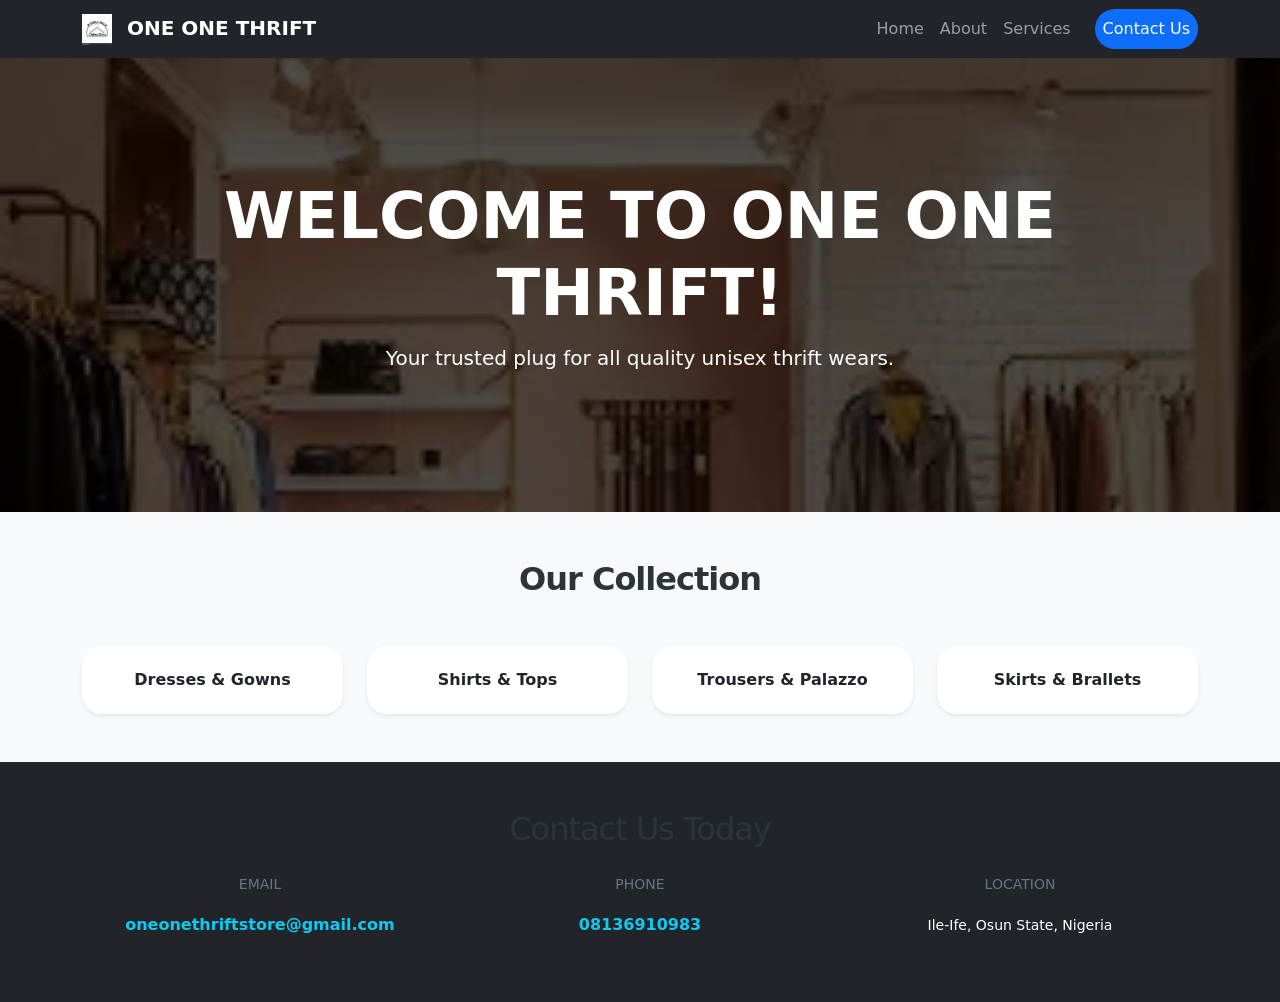
==== index.html @ 3670afa4 "add index" ====
<!DOCTYPE html>
<html lang="en">
<head>
    <meta charset="UTF-8">
    <meta name="viewport" content="width=device-width, initial-scale=1.0">
    <title>One One Thrift Store | Quality Wears</title>
    
    <link href="https://cdn.jsdelivr.net/npm/bootstrap@5.3.0/dist/css/bootstrap.min.css" rel="stylesheet">
    
    <link rel="stylesheet" href="/style.css">
</head>
<body class="bg-light">

    <nav class="navbar navbar-expand-lg navbar-dark bg-dark sticky-top">
        <div class="container">
            <a class="navbar-brand fw-bold" href="#">
                <img src="img/oneLogo.png" alt="Logo" width="30" class="me-2">
                ONE ONE THRIFT
            </a>
            <button class="navbar-toggler" type="button" data-bs-toggle="collapse" data-bs-target="#navbarNav">
                <span class="navbar-toggler-icon"></span>
            </button>
            <div class="collapse navbar-collapse" id="navbarNav">
                <ul class="navbar-nav ms-auto">
                    <li class="nav-item"><a class="nav-link" href="/index.html">Home</a></li>
                    <li class="nav-item"><a class="nav-link" href="/about.html">About</a></li>
                    <li class="nav-item"><a class="nav-link" href="/service.html">Services</a></li>
                    <li class="nav-item"><a class="nav-link btn-cta ms-lg-3" href="#contact">Contact Us</a></li>
                </ul>
            </div>
        </div>
    </nav>

    <header class="hero-section text-center text-white">
        <div class="container">
            <h1 class="display-3 fw-bold">WELCOME TO ONE ONE THRIFT!</h1>
            <p class="lead">Your trusted plug for all quality unisex thrift wears.</p>
        </div>
    </header>

    <section id="services" class="py-5">
        <div class="container">
            <h2 class="text-center fw-bold mb-5">Our Collection</h2>
            <div class="row g-4 text-center">
                <div class="col-6 col-md-3">
                    <div class="service-card shadow-sm p-4 bg-white">
                        <h5>Dresses & Gowns</h5>
                    </div>
                </div>
                <div class="col-6 col-md-3">
                    <div class="service-card shadow-sm p-4 bg-white">
                        <h5>Shirts & Tops</h5>
                    </div>
                </div>
                <div class="col-6 col-md-3">
                    <div class="service-card shadow-sm p-4 bg-white">
                        <h5>Trousers & Palazzo</h5>
                    </div>
                </div>
                <div class="col-6 col-md-3">
                    <div class="service-card shadow-sm p-4 bg-white">
                        <h5>Skirts & Brallets</h5>
                    </div>
                </div>
            </div>
        </div>
    </section>

    <footer id="contact" class="bg-dark text-white py-5">
        <div class="container text-center">
            <h2 class="mb-4">Contact Us Today</h2>
            <div class="row">
                <div class="col-md-4 mb-3">
                    <p class="small text-uppercase text-secondary">Email</p>
                    <a href="mailto:oneonethriftstore@gmail.com" class="footer-link">oneonethriftstore@gmail.com</a>
                </div>
                <div class="col-md-4 mb-3">
                    <p class="small text-uppercase text-secondary">Phone</p>
                    <a href="tel:08136910983" class="footer-link">08136910983</a>
                </div>
                <div class="col-md-4">
                    <p class="small text-uppercase text-secondary">Location</p>
                    <p class="small">Ile-Ife, Osun State, Nigeria</p>
                </div>
            </div>
        </div>
    </footer>

    <script src="https://cdn.jsdelivr.net/npm/bootstrap@5.3.0/dist/js/bootstrap.bundle.min.js"></script>
</body>
</html>
---- style.css ----
/* Custom Styles for One One Thrift Store */

/* Hero Section with Background Image */
.hero-section {
    background: linear-gradient(rgba(0,0,0,0.7), rgba(0,0,0,0.7)), url('/img/bg.jpg');
    background-size: cover;
    background-position: center;
    background-attachment: fixed; /* Parallax effect */
    padding: 120px 0;
}

/* Custom Button */
.btn-cta {
    background-color: #0d6efd;
    color: white;
    padding: 8px 24px;
    border-radius: 50px;
    text-decoration: none;
    transition: all 0.3s ease;
}

.btn-cta:hover {
    background-color: #004dc0;
    transform: translateY(-2px);
}

/* Video Styling */
.video-preview {
    border-radius: 15px;
    border: 4px solid rgba(255, 255, 255, 0.2);
}

/* Service Cards */
.service-card {
    border-radius: 12px;
    transition: transform 0.3s ease, box-shadow 0.3s ease;
    border: 1px solid #eee;
    height: 100%;
    display: flex;
    align-items: center;
    justify-content: center;
}

.service-card:hover {
    transform: translateY(-10px);
    box-shadow: 0 10px 20px rgba(0,0,0,0.1) !important;
}

.service-card h5 {
    font-size: 1rem;
    font-weight: 600;
    margin: 0;
}

/* Footer Links */
.footer-link {
    color: #0dcaf0;
    text-decoration: none;
    font-weight: bold;
}

.footer-link:hover {
    text-decoration: underline;
}

/* Custom Boutique Styles */
.about-hero-box {
    padding: 60px !important;
    transform: rotate(-2deg); /* Adds a cool, modern "off-grid" look */
}

.pillar-card {
    background: white;
    border-radius: 20px;
    transition: 0.3s;
    border: 1px solid #eee;
}

.pillar-card:hover {
    border-color: #0d6efd;
    transform: translateY(-10px);
}

.icon-circle {
    font-size: 2.5rem;
    background: #f8f9fa;
    width: 80px;
    height: 80px;
    line-height: 80px;
    border-radius: 50%;
    margin: 0 auto;
}

/* Fix for mobile */
@media (max-width: 768px) {
    .about-hero-box {
        transform: rotate(0deg); /* Remove rotation on small screens */
        padding: 30px !important;
    }
}

/* Letter Spacing for headers */
.ls-2 { letter-spacing: 2px; }

/* Image Wrapper to prevent it from being "too big" */
.image-wrapper {
    max-width: 400px; /* Limits the size on desktop */
    margin: 0 auto;
    border-radius: 20px;
    overflow: hidden;
    border: 8px solid #f8f9fa;
}

.prof-image {
    width: 100%;
    height: 450px;
    object-fit: cover; /* This makes the image look cropped and professional */
    display: block;
}

/* Typography Improvements */
h2 {
    color: #2d3436;
    letter-spacing: -1px;
}

p {
    line-height: 1.8; /* More space between lines of text is easier to read */
}

/* Stats Section Border Fix for Mobile */
@media (max-width: 768px) {
    .border-start, .border-end {
        border: none !important;
        margin-bottom: 2rem;
    }
    .prof-image {
        height: 300px; /* Smaller height on phones */
    }
}

/* About Page Image Control */
.image-wrapper-about {
    max-width: 100%;
    border-radius: 20px;
    overflow: hidden;
    /* This ensures the image isn't "too big" vertically */
    max-height: 500px; 
}

.image-wrapper-about img {
    width: 100%;
    height: 100%;
    object-fit: cover; /* Keeps the crop professional */
}

/* Card hover effect (Consistent with service page) */
.card {
    transition: transform 0.3s ease;
}

.card:hover {
    transform: translateY(-5px);
}


/* Service Page Styles */
.service-icon {
    font-size: 3rem;
    margin-bottom: 15px;
    display: inline-block;
}

.service-card {
    border: none;
    border-radius: 20px;
    transition: all 0.3s ease;
    background: #fff;
}

.service-card:hover {
    transform: translateY(-10px);
    box-shadow: 0 15px 30px rgba(0,0,0,0.1) !important;
    border-bottom: 4px solid #0d6efd; /* Adds a blue highlight on hover */
}

.card-title {
    color: #1a1a1a;
}

/* Contact Page Styling */
.contact-icon {
    width: 40px;
    height: 40px;
    background: #eef2f7;
    display: flex;
    align-items: center;
    justify-content: center;
    border-radius: 50%;
    font-size: 1.2rem;
}

.form-control {
    border: 1px solid #e0e0e0;
    padding: 12px;
    border-radius: 8px;
}

.form-control:focus {
    box-shadow: 0 0 0 0.25rem rgba(13, 110, 253, 0.1);
    border-color: #0d6efd;
}
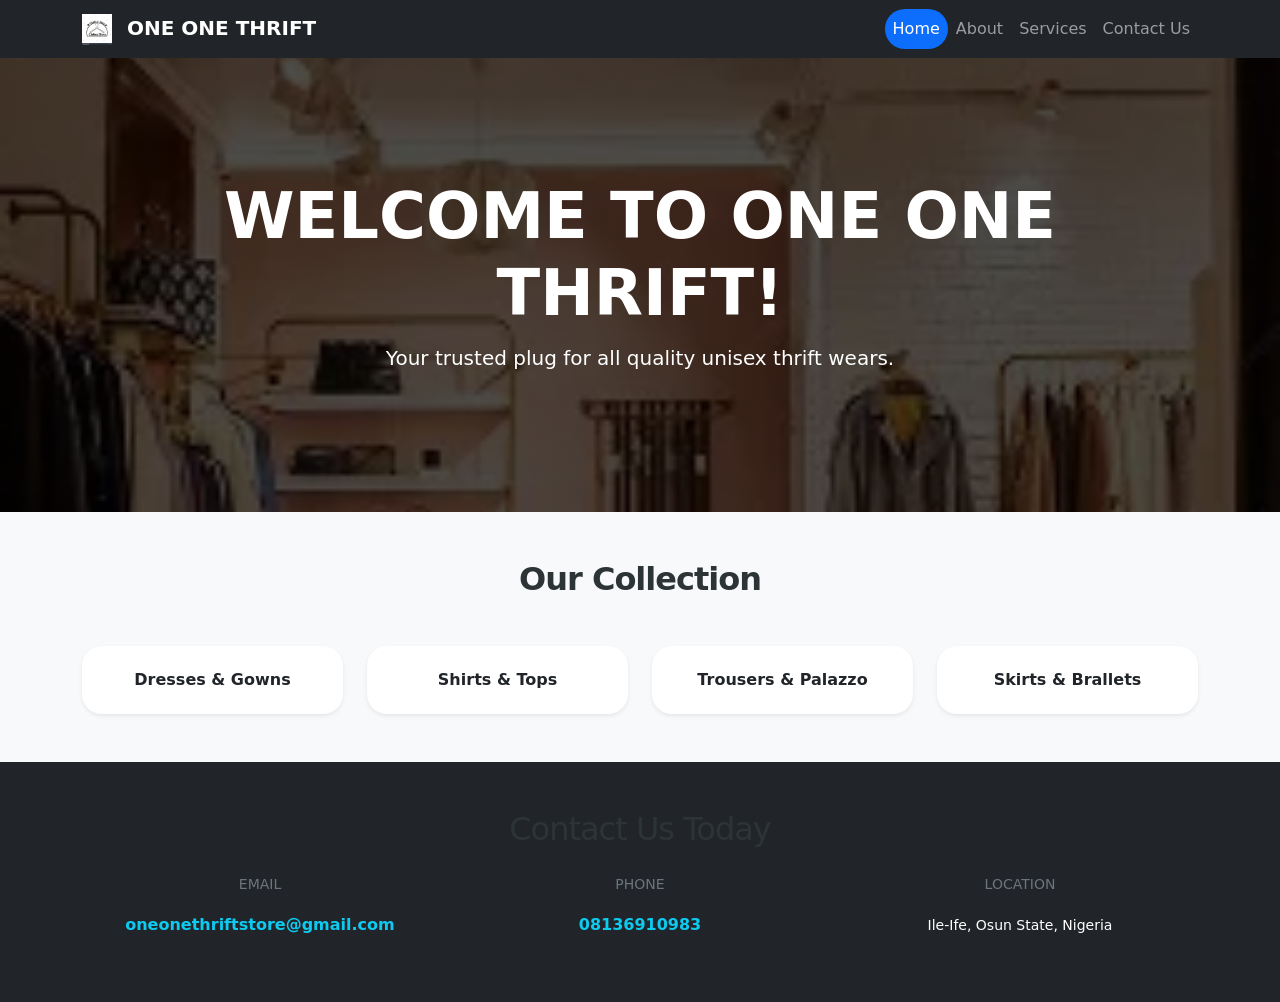
==== commit 1ba387c8: "contact updated" ====
--- a/index.html
+++ b/index.html
@@ -22,10 +22,10 @@
             </button>
             <div class="collapse navbar-collapse" id="navbarNav">
                 <ul class="navbar-nav ms-auto">
-                    <li class="nav-item"><a class="nav-link" href="/index.html">Home</a></li>
+                    <li class="nav-item"><a class="nav-link btn-cta ms-lg-3" href="/index.html">Home</a></li>
                     <li class="nav-item"><a class="nav-link" href="/about.html">About</a></li>
                     <li class="nav-item"><a class="nav-link" href="/service.html">Services</a></li>
-                    <li class="nav-item"><a class="nav-link btn-cta ms-lg-3" href="#contact">Contact Us</a></li>
+                    <li class="nav-item"><a class="nav-link" href="/contact.html">Contact Us</a></li>
                 </ul>
             </div>
         </div>
